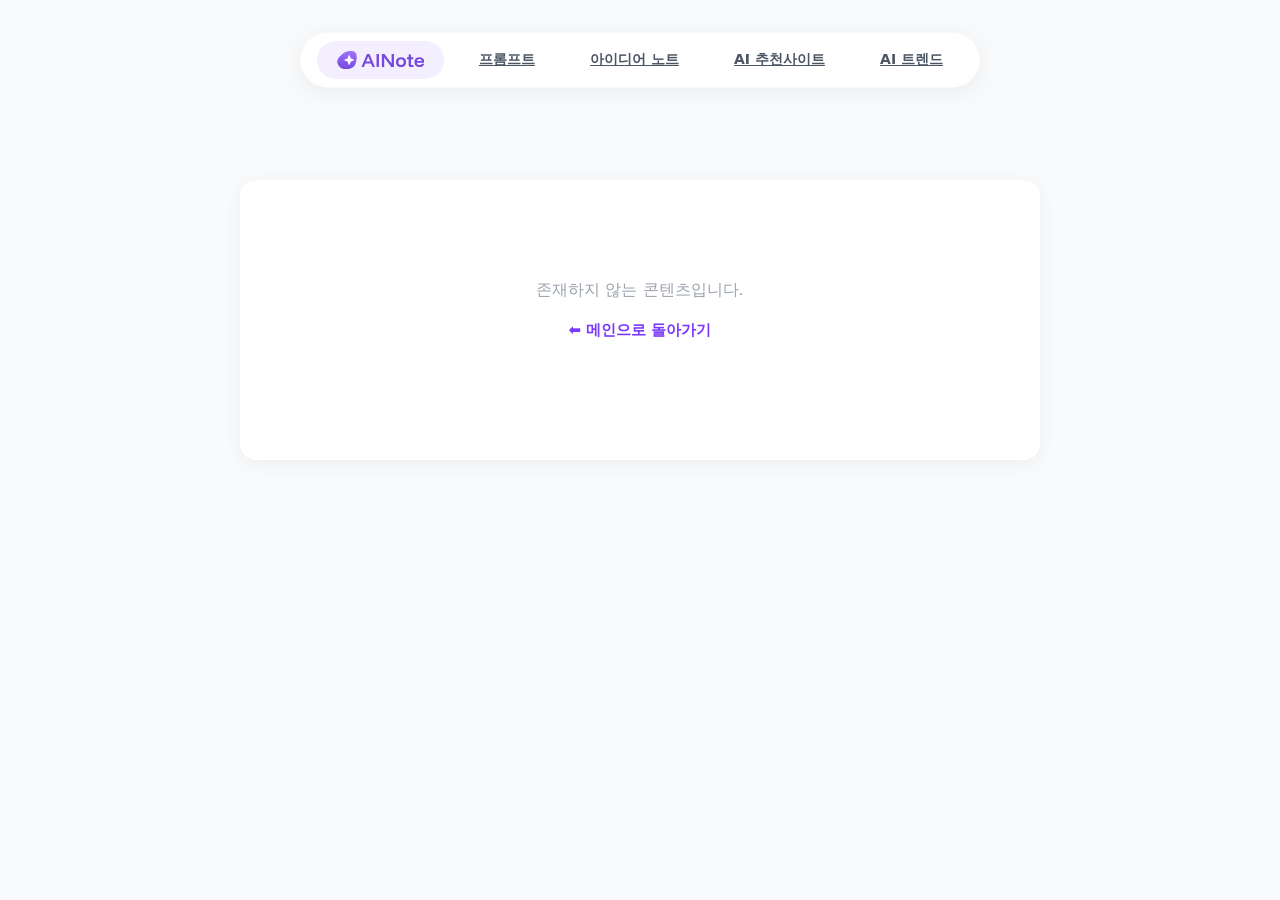
==== html/detail.html @ 1dfe134b "detail.html added" ====
<!DOCTYPE html>
<html lang="ko">
<head>
    <meta charset="UTF-8">
    <meta name="viewport" content="width=device-width, initial-scale=1.0">
    <title>상세페이지</title>
    <link rel="stylesheet" href="../style.css">
    <style>
        /* 상세페이지 전용 추가 스타일 */
        .detail-container {
            max-width: 800px;
            margin: 60px auto;
            padding: 20px;
            background: #fff;
            border-radius: 16px;
            box-shadow: 0 4px 20px rgba(0,0,0,0.05);
        }

        .detail-header {
            margin-bottom: 30px;
        }

        .detail-header h1 {
            font-size: 28px;
            margin-top: 10px;
            line-height: 1.4;
            color: #1F2937;
        }

        .detail-content p {
            line-height: 1.8;
            color: #555;
            margin-bottom: 20px;
        }

        .output-image {
            width: 100%;
            border-radius: 12px;
            margin: 20px 0;
        }

        .prompt-section {
            margin-top: 36px;
            padding-top: 24px;
            border-top: 1px solid #E5E7EB;
        }

        .prompt-section h3 {
            font-size: 18px;
            font-weight: 700;
            color: #1F2937;
            margin-bottom: 14px;
        }

        .prompt-box {
            background: #f1f3f5;
            padding: 20px;
            padding-top: 40px;
            border-radius: 8px;
            font-family: 'SFMono-Regular', Consolas, monospace;
            font-size: 13px;
            line-height: 1.7;
            position: relative;
            margin: 12px 0 0 0;
            color: #333;
            white-space: pre-wrap;
            word-break: break-word;
            max-height: 400px;
            overflow-y: auto;
        }

        .prompt-box .copy-btn {
            position: absolute;
            top: 10px;
            right: 10px;
            background: #7B39FD;
            color: #fff;
            border: none;
            padding: 6px 12px;
            border-radius: 6px;
            font-size: 12px;
            font-weight: 600;
            cursor: pointer;
            transition: background 0.2s ease;
        }

        .prompt-box .copy-btn:hover {
            background: #5e24d6;
        }

        .back-btn {
            display: inline-block;
            margin-bottom: 20px;
            text-decoration: none;
            color: #7B39FD;
            font-weight: bold;
            font-size: 15px;
            transition: opacity 0.2s ease;
        }

        .back-btn:hover {
            opacity: 0.7;
        }

        .empty-state {
            text-align: center;
            padding: 80px 20px;
            color: #9CA3AF;
            font-size: 16px;
        }
    </style>
</head>
<body>
    <!-- 상단 네비게이션 -->
    <header>
        <nav class="nav-bar">
            <a href="../index.html" class="nav-item active">
                <img src="../logo.svg" alt="AINote 로고" class="nav-logo">
            </a>
            <a href="../index.html" class="nav-item" data-category="프롬프트">프롬프트</a>
            <a href="../index.html" class="nav-item" data-category="아이디어 노트">아이디어 노트</a>
            <a href="../index.html" class="nav-item" data-category="AI 추천사이트">AI 추천사이트</a>
            <a href="../index.html" class="nav-item" data-category="AI 트렌드">AI 트렌드</a>
        </nav>
    </header>

    <!-- 상세 콘텐츠 영역 -->
    <div class="detail-container" id="detail-container">
        <a href="../index.html" class="back-btn">⬅️ 메인으로 돌아가기</a>

        <div class="detail-header">
            <span class="card-tag" id="detail-category"></span>
            <h1 id="detail-title"></h1>
        </div>

        <div class="detail-content">
            <!-- 아웃풋 이미지 -->
            <img id="detail-output-image" class="output-image" src="" alt="" style="display:none;">

            <!-- 프롬프트 목록이 여기에 동적으로 렌더링됨 -->
            <div id="prompts-container"></div>
        </div>
    </div>

    <script>
        // URL 쿼리 파라미터에서 index 값을 가져옴
        const params = new URLSearchParams(window.location.search);
        const itemIndex = parseInt(params.get("index"), 10);

        // data.json을 불러와 해당 인덱스의 데이터를 렌더링
        fetch("../data.json")
            .then(response => {
                if (!response.ok) throw new Error("데이터를 불러올 수 없습니다.");
                return response.json();
            })
            .then(data => {
                if (isNaN(itemIndex) || itemIndex < 0 || itemIndex >= data.length) {
                    showEmpty("존재하지 않는 콘텐츠입니다.");
                    return;
                }

                const item = data[itemIndex];
                renderDetail(item);
            })
            .catch(error => {
                console.error("데이터 로드 실패:", error);
                showEmpty("콘텐츠를 로드하지 못했습니다.");
            });

        function renderDetail(item) {
            // 페이지 타이틀 업데이트
            document.title = `상세페이지 - ${item.title}`;

            // 카테고리 태그
            document.getElementById("detail-category").textContent = item.category;

            // 제목
            document.getElementById("detail-title").textContent = item.title;

            // 아웃풋 이미지
            const imgEl = document.getElementById("detail-output-image");
            if (item["output-image"]) {
                imgEl.src = item["output-image"];
                imgEl.alt = item.title;
                imgEl.style.display = "block";
            }

            // 프롬프트 목록 렌더링
            const promptsContainer = document.getElementById("prompts-container");

            if (item.prompts && item.prompts.length > 0) {
                item.prompts.forEach((promptItem, idx) => {
                    const section = document.createElement("div");
                    section.className = "prompt-section";

                    const title = document.createElement("h3");
                    title.textContent = promptItem.title || `프롬프트 ${idx + 1}`;
                    section.appendChild(title);

                    const box = document.createElement("div");
                    box.className = "prompt-box";

                    const textSpan = document.createElement("span");
                    textSpan.className = "prompt-text";
                    textSpan.textContent = promptItem["prompt-text"] || "";
                    box.appendChild(textSpan);

                    const copyBtn = document.createElement("button");
                    copyBtn.className = "copy-btn";
                    copyBtn.textContent = "복사";
                    copyBtn.addEventListener("click", () => {
                        const text = promptItem["prompt-text"] || "";
                        navigator.clipboard.writeText(text).then(() => {
                            copyBtn.textContent = "복사됨!";
                            setTimeout(() => { copyBtn.textContent = "복사"; }, 2000);
                        });
                    });
                    box.appendChild(copyBtn);

                    section.appendChild(box);
                    promptsContainer.appendChild(section);
                });
            } else {
                promptsContainer.innerHTML = `<p style="color:#9CA3AF; margin-top:20px;">등록된 프롬프트가 없습니다.</p>`;
            }
        }

        function showEmpty(message) {
            document.getElementById("detail-container").innerHTML =
                `<div class="empty-state"><p>${message}</p><a href="../index.html" class="back-btn" style="margin-top:20px;">⬅️ 메인으로 돌아가기</a></div>`;
        }
    </script>
</body>
</html>
---- style.css ----
/* 기본 초기화 스타일 */
* {
    margin: 0;
    padding: 0;
    box-sizing: border-box;
    font-family: 'Pretendard', -apple-system, BlinkMacSystemFont, system-ui, sans-serif;
}

body {
    background-color: #F9FAFB; /* 부드럽고 가벼운 그레이 배경 */
    color: #111827;
    padding-top: 120px; /* 고정 내비게이션 바 공간 확보 */
}

/* 상단 탭 플로팅 헤더 */
header {
    position: fixed;
    top: 32px;
    left: 50%;
    transform: translateX(-50%);
    width: 100%;
    max-width: 720px;
    padding: 0 20px;
    z-index: 1000;
}

/* 로고 이미지 스펙 조절 */
.nav-logo {
    height: 18px; /* 버튼 텍스트 높이와 비슷하게 맞춤 (피그마 시안에 따라 16px~20px 조절) */
    width: auto;  /* 가로 비율 자동 유지 */
    display: inline-block;
    vertical-align: middle; /* 버튼 내에서 세로 중앙 정렬 */
}

.nav-bar {
    background-color: #FFFFFF;
    display: flex;
    justify-content: space-between;
    align-items: center;
    padding: 8px 16px;
    border-radius: 100px;
    box-shadow: 0 4px 24px rgba(0, 0, 0, 0.06);
    border: 1px solid rgba(0, 0, 0, 0.02);
}

.nav-item {
    background: none;
    border: none;
    font-size: 14px;
    font-weight: 600;
    color: #4B5563;
    padding: 10px 20px;
    border-radius: 100px;
    cursor: pointer;
    transition: all 0.25s ease;
}

.nav-item:hover {
    background-color: #F3F4F6;
    color: #111827;
}

/* 활성화 상태의 탭 버튼 스펙 */
.nav-item.active {
    background-color: #F3EFFF;
    color: #7B39FD; /* 시안 고유의 메인 보라색 */
}

/* 메인 대시보드 그리드 컨테이너 */
.wrapper {
    max-width: 1280px; /* 피그마 레이아웃 가이드라인 폭 */
    margin: 0 auto;
    padding: 20px 40px 60px 40px;
}

.card-grid {
    display: grid;
    grid-template-columns: repeat(3, 1fr); /* 3열 배열 */
    gap: 28px; /* 카드 사이 규격 간격 */
}

/* 개별 카드 컴포넌트 */
.card-link {
    text-decoration: none;
    color: inherit;
}

.card {
    background-color: #FFFFFF;
    border-radius: 16px;
    overflow: hidden;
    box-shadow: 0 2px 12px rgba(0, 0, 0, 0.02);
    border: 1px solid rgba(0, 0, 0, 0.04);
    transition: transform 0.3s cubic-bezier(0.25, 0.8, 0.25, 1), box-shadow 0.3s ease;
}

/* 이미지 썸네일 영역 */
.card-thumb {
    width: 100%;
    aspect-ratio: 4 / 3; /* 피그마 플레이스홀더 비율 보정 */
    overflow: hidden;
    background-color: #E5E7EB;
}

.card-thumb img {
    width: 100%;
    height: 100%;
    object-fit: cover;
    transition: transform 0.5s ease;
}

/* 하단 텍스트 영역 */
.card-body {
    padding: 24px;
}

.card-tag {
    display: inline-block;
    font-size: 11px;
    font-weight: 700;
    color: #7B39FD;
    background-color: #F3EFFF;
    padding: 4px 10px;
    border-radius: 6px;
    margin-bottom: 12px;
}

.card-title {
    font-size: 16px;
    font-weight: 600;
    line-height: 1.5;
    color: #1F2937;
    /* 두 줄 이상 넘어갈 때 말줄임 처리(...) */
    display: -webkit-box;
    -webkit-line-clamp: 2;
    -webkit-box-orient: vertical;
    overflow: hidden;
}

/* 호버 이펙트 인터랙션 */
.card-link:hover .card {
    transform: translateY(-6px);
    box-shadow: 0 12px 30px rgba(123, 57, 253, 0.08); /* 브랜드 컬러를 은은하게 섞은 그림자 */
    border-color: rgba(123, 57, 253, 0.15);
}

.card-link:hover .card-thumb img {
    transform: scale(1.04);
}

/* 모바일 및 태블릿 반응형 미디어 쿼리 */
@media (max-width: 1024px) {
    .card-grid {
        grid-template-columns: repeat(2, 1fr); /* 2열 */
        gap: 20px;
    }
    .wrapper {
        padding: 20px 24px;
    }
}

@media (max-width: 640px) {
    .card-grid {
        grid-template-columns: 1fr; /* 1열 */
    }
    .nav-bar {
        overflow-x: auto;
        justify-content: flex-start;
        gap: 4px;
    }
    .nav-item {
        white-space: nowrap;
        padding: 8px 16px;
    }
}
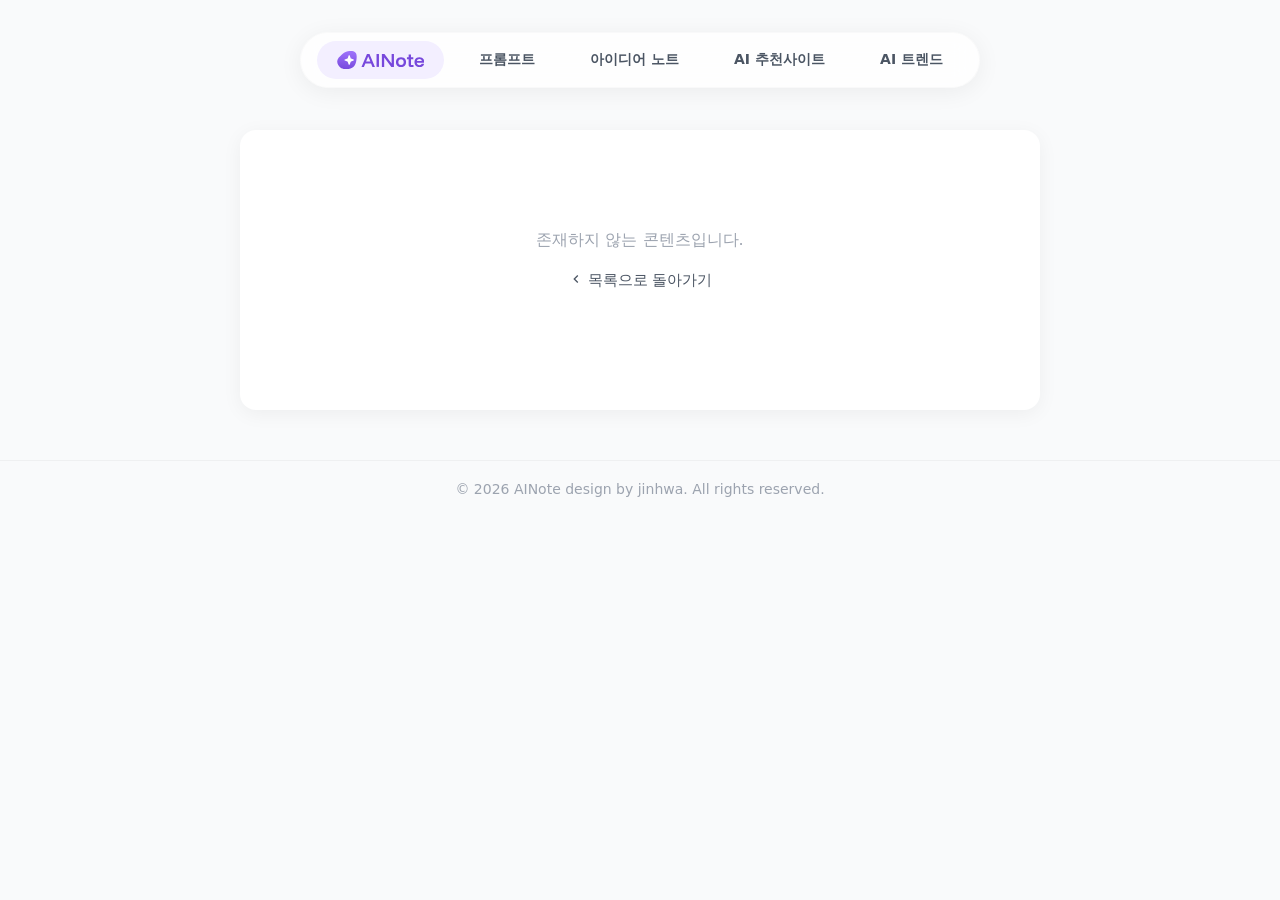
==== commit 9bbd6997: "사이트 수정 완료" ====
--- a/html/detail.html
+++ b/html/detail.html
@@ -9,7 +9,7 @@
         /* 상세페이지 전용 추가 스타일 */
         .detail-container {
             max-width: 800px;
-            margin: 60px auto;
+            margin: 10px auto 50px auto;
             padding: 20px;
             background: #fff;
             border-radius: 16px;
@@ -33,6 +33,12 @@
             margin-bottom: 20px;
         }
 
+        .date-title {
+            font-size: 16px;
+            color: #9CA3AF;
+            margin-bottom: 10px;
+        }
+
         .output-image {
             width: 100%;
             border-radius: 12px;
@@ -42,7 +48,7 @@
         .prompt-section {
             margin-top: 36px;
             padding-top: 24px;
-            border-top: 1px solid #E5E7EB;
+            /*border-top: 1px solid #E5E7EB;*/
         }
 
         .prompt-section h3 {
@@ -65,8 +71,15 @@
             color: #333;
             white-space: pre-wrap;
             word-break: break-word;
-            max-height: 400px;
-            overflow-y: auto;
+        }
+
+        .prompt-image {
+            width: 100%;
+            max-width: 720px;
+            display: block;
+            margin: 12px 0 10px 0;
+            border-radius: 8px;
+            box-shadow: 0 6px 18px rgba(0,0,0,0.06);
         }
 
         .prompt-box .copy-btn {
@@ -92,8 +105,7 @@
             display: inline-block;
             margin-bottom: 20px;
             text-decoration: none;
-            color: #7B39FD;
-            font-weight: bold;
+            color: #4B5563;
             font-size: 15px;
             transition: opacity 0.2s ease;
         }
@@ -126,11 +138,12 @@
 
     <!-- 상세 콘텐츠 영역 -->
     <div class="detail-container" id="detail-container">
-        <a href="../index.html" class="back-btn">⬅️ 메인으로 돌아가기</a>
+        <a href="../index.html" class="back-btn inline-flex items-center text-sm text-gray-400 hover:text-white mb-8 transition-colors"><svg class="back-icon" width="16" height="16" viewBox="0 0 24 24" focusable="false" aria-hidden="true"><path d="M15.41 7.41L14 6l-6 6 6 6 1.41-1.41L10.83 12z"></path></svg>목록으로 돌아가기</a>
 
         <div class="detail-header">
             <span class="card-tag" id="detail-category"></span>
             <h1 id="detail-title"></h1>
+            <p class="date-title" id="detail-date" style="margin-top: 8px;"></p>
         </div>
 
         <div class="detail-content">
@@ -161,12 +174,43 @@
 
                 const item = data[itemIndex];
                 renderDetail(item);
+                initPromptBoxScrollIndicator();
             })
             .catch(error => {
                 console.error("데이터 로드 실패:", error);
                 showEmpty("콘텐츠를 로드하지 못했습니다.");
             });
 
+        function initPromptBoxScrollIndicator() {
+            document.querySelectorAll('.prompt-box').forEach(box => {
+                let hideTimeout;
+                const updateIndicator = () => {
+                    const visibleHeight = box.clientHeight;
+                    const totalHeight = box.scrollHeight;
+                    if (totalHeight <= visibleHeight) {
+                        box.classList.remove('scroll-active');
+                        return;
+                    }
+
+                    const thumbHeight = Math.max((visibleHeight / totalHeight) * visibleHeight, 32);
+                    const maxTop = visibleHeight - thumbHeight - 16;
+                    const thumbTop = 8 + Math.min(maxTop, Math.max(0, (box.scrollTop / (totalHeight - visibleHeight)) * (visibleHeight - thumbHeight - 16)));
+
+                    box.style.setProperty('--scroll-thumb-height', `${thumbHeight}px`);
+                    box.style.setProperty('--scroll-thumb-top', `${thumbTop}px`);
+                    box.classList.add('scroll-active');
+
+                    window.clearTimeout(hideTimeout);
+                    hideTimeout = window.setTimeout(() => {
+                        box.classList.remove('scroll-active');
+                    }, 700);
+                };
+
+                box.addEventListener('scroll', updateIndicator, { passive: true });
+                box.addEventListener('pointerdown', updateIndicator);
+            });
+        }
+
         function renderDetail(item) {
             // 페이지 타이틀 업데이트
             document.title = `상세페이지 - ${item.title}`;
@@ -177,21 +221,42 @@
             // 제목
             document.getElementById("detail-title").textContent = item.title;
 
+            // 날짜
+            const dateEl = document.getElementById("detail-date");
+            if (item["date-title"]) {
+                dateEl.textContent = item["date-title"];
+            }
+
             // 아웃풋 이미지
             const imgEl = document.getElementById("detail-output-image");
             if (item["output-image"]) {
-                imgEl.src = item["output-image"];
+                imgEl.src = "../" + item["output-image"];
                 imgEl.alt = item.title;
                 imgEl.style.display = "block";
             }
 
             // 프롬프트 목록 렌더링
             const promptsContainer = document.getElementById("prompts-container");
-
-            if (item.prompts && item.prompts.length > 0) {
-                item.prompts.forEach((promptItem, idx) => {
+            const visiblePrompts = item.prompts ? item.prompts.filter(promptItem => !promptItem.hidden) : [];
+
+            if (visiblePrompts.length > 0) {
+                visiblePrompts.forEach((promptItem, idx) => {
                     const section = document.createElement("div");
                     section.className = "prompt-section";
+
+                    // 제목이 정확히 '1차 아웃풋 프롬프트'인 섹션에만 전용 클래스 추가
+                    if (promptItem.title && promptItem.title.trim() === '1차 아웃풋 프롬프트') {
+                        section.classList.add('first-output-border');
+                    }
+
+                    // optional image above the prompt title
+                    if (promptItem.imageTop || promptItem.image) {
+                        const imgElTop = document.createElement('img');
+                        imgElTop.className = promptItem.imageTop ? 'output-image' : 'prompt-image';
+                        imgElTop.src = "../" + (promptItem.imageTop || promptItem.image);
+                        imgElTop.alt = promptItem.title || '';
+                        section.appendChild(imgElTop);
+                    }
 
                     const title = document.createElement("h3");
                     title.textContent = promptItem.title || `프롬프트 ${idx + 1}`;
@@ -218,6 +283,15 @@
                     box.appendChild(copyBtn);
 
                     section.appendChild(box);
+
+                    // optional image below the prompt box
+                    if (promptItem.imageBottom) {
+                        const imgElBot = document.createElement('img');
+                        imgElBot.className = 'prompt-image';
+                        imgElBot.src = "../" + promptItem.imageBottom;
+                        imgElBot.alt = promptItem.title || '';
+                        section.appendChild(imgElBot);
+                    }
                     promptsContainer.appendChild(section);
                 });
             } else {
@@ -227,8 +301,11 @@
 
         function showEmpty(message) {
             document.getElementById("detail-container").innerHTML =
-                `<div class="empty-state"><p>${message}</p><a href="../index.html" class="back-btn" style="margin-top:20px;">⬅️ 메인으로 돌아가기</a></div>`;
+                `<div class="empty-state"><p>${message}</p><a href="../index.html" class="back-btn inline-flex items-center text-sm text-gray-400 hover:text-white mb-8 transition-colors" style="margin-top:20px;"><svg class="back-icon" width="16" height="16" viewBox="0 0 24 24" focusable="false" aria-hidden="true"><path d="M15.41 7.41L14 6l-6 6 6 6 1.41-1.41L10.83 12z"></path></svg>목록으로 돌아가기</a></div>`;
         }
     </script>
+    <footer class="site-footer">
+        &copy; 2026 AINote design by jinhwa. All rights reserved.
+    </footer>
 </body>
 </html>
--- a/style.css
+++ b/style.css
@@ -33,7 +33,7 @@
 }
 
 .nav-bar {
-    background-color: #FFFFFF;
+    background-color: rgba(255, 255, 255, 0.8);
     display: flex;
     justify-content: space-between;
     align-items: center;
@@ -41,6 +41,7 @@
     border-radius: 100px;
     box-shadow: 0 4px 24px rgba(0, 0, 0, 0.06);
     border: 1px solid rgba(0, 0, 0, 0.02);
+    backdrop-filter: blur(12px)
 }
 
 .nav-item {
@@ -49,6 +50,7 @@
     font-size: 14px;
     font-weight: 600;
     color: #4B5563;
+    text-decoration: none;
     padding: 10px 20px;
     border-radius: 100px;
     cursor: pointer;
@@ -122,20 +124,95 @@
     background-color: #F3EFFF;
     padding: 4px 10px;
     border-radius: 6px;
-    margin-bottom: 12px;
 }
 
 .card-title {
-    font-size: 16px;
+    font-size: 20px;
     font-weight: 600;
-    line-height: 1.5;
+    line-height: 1.3;
     color: #1F2937;
     /* 두 줄 이상 넘어갈 때 말줄임 처리(...) */
     display: -webkit-box;
     -webkit-line-clamp: 2;
     -webkit-box-orient: vertical;
     overflow: hidden;
-}
+    margin-top: 8px;
+    margin-bottom: 8px;
+}
+
+.card-date {
+    font-size: 13px;
+    font-weight: 400;
+    color: #a4afc4;
+    margin: 0;
+}
+
+
+/* 공통 푸터 스타일 */
+.site-footer {
+    text-align: center;
+    padding: 20px 12px;
+    color: #9CA3AF;
+    font-size: 14px;
+    border-top: 1px solid rgba(0,0,0,0.04);
+    background: transparent;
+}
+
+/* back button icon styling */
+.back-btn .back-icon,
+.back-icon {
+    width: 16px;
+    height: 16px;
+    margin-right: 4px;
+    vertical-align: middle;
+    transform: translateY(-2px);
+    fill: currentColor;
+}
+
+/* prompt-box scrollbar overlay (default hidden, show only while scrolling) */
+.prompt-box {
+    scrollbar-width: none;
+    -ms-overflow-style: none;
+    position: relative;
+}
+
+.prompt-box::-webkit-scrollbar {
+    width: 0;
+    height: 0;
+}
+
+.prompt-box::after {
+    content: "";
+    position: absolute;
+    top: var(--scroll-thumb-top, 12px);
+    right: 10px;
+    width: 4px;
+    height: var(--scroll-thumb-height, 40px);
+    background: rgba(123, 57, 253, 0.72);
+    border-radius: 999px;
+    opacity: 0;
+    pointer-events: none;
+    transition: opacity 0.25s ease, transform 0.25s ease;
+    transform: translateX(6px);
+}
+
+.prompt-box.scroll-active::after {
+    opacity: 1;
+    transform: translateX(0);
+}
+
+/* :hover 시 글자와 아이콘 색상 변경 */
+.back-btn:hover,
+.nav-item:hover,
+.nav-bar a:hover {
+    color: #7B39FD !important;
+}
+.back-btn:hover .back-icon,
+.nav-item:hover .back-icon,
+.nav-bar a:hover .back-icon {
+    fill: #7B39FD !important;
+}
+
 
 /* 호버 이펙트 인터랙션 */
 .card-link:hover .card {
